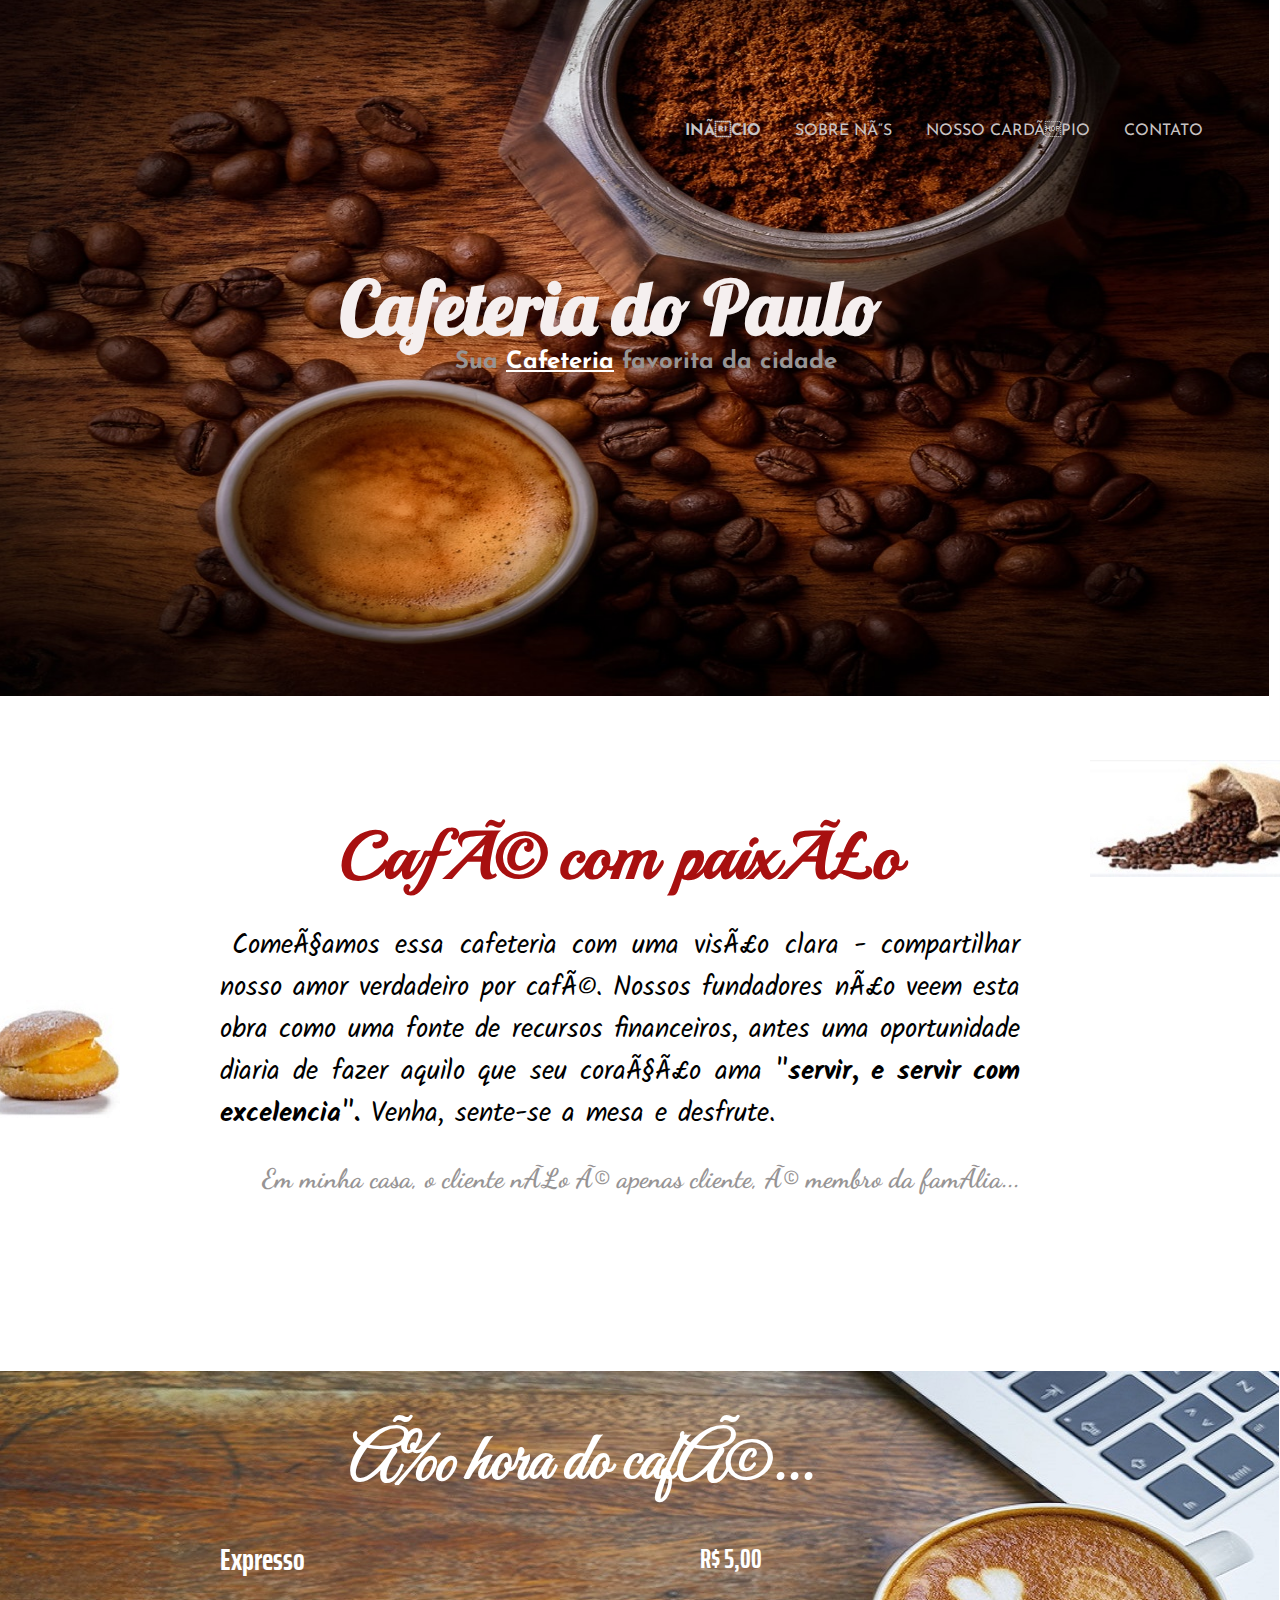
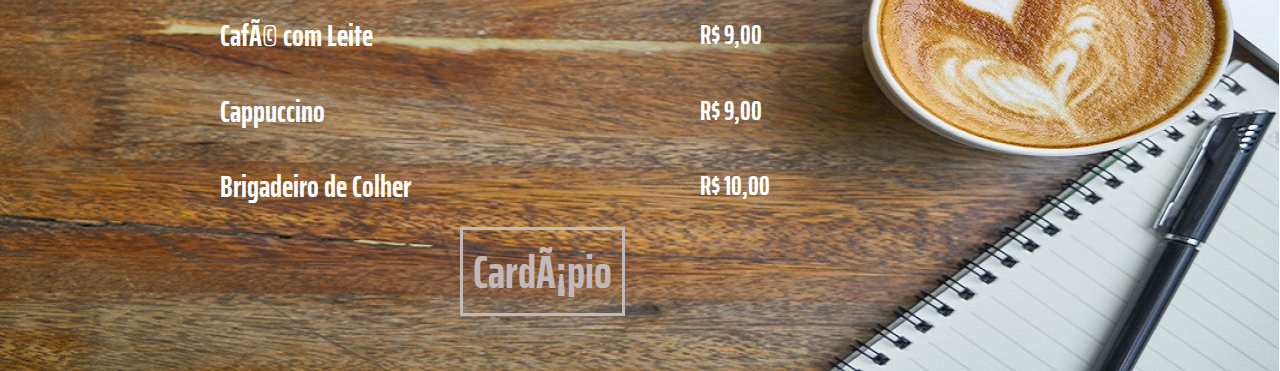
==== index.html @ 6bae193e "Ajustado alguns pontos de semantica" ====
<!DOCTYPE html>

<html lang="pt-br">

<head>
    <meta charset="UFT-8" />
    <title>Cafeteria do Paulo</title>
    <link rel="stylesheet" href="css/style.css" />
    <link rel="icon" href="_imagens/foto_icone1.jpg" />
</head>

<body>

    <header id="cabecalho-site">

        <figure>
            <img id="foto-menu" src="_imagens/foto_menu-principal.jpg" alt="Cafeteria Paulo, Sejá Muito Bem Vindo." />
        </figure>

        <hgroup id="titulos-menu">
            <h1>Cafeteria do Paulo</h1>
            <h2>Sua <span id="span1">Cafeteria</span> favorita da cidade</h2>
        </hgroup>

        <nav id="menu-principal">
            <ul>
                <li><a href="index.html"><strong>INÍCIO</strong> </a></li>
                <li><a href="sobre-nos.html">SOBRE NÓS </a></li>
                <li><a href="nosso-cardapio.html">NOSSO CARDÁPIO </a></li>
                <li><a href="contato.html">CONTATO </a></li>
            </ul>
        </nav>
    </header>

    <article id="historia">
        <header>
            <h2>Café com paixão</h2>
            <figure>
                <img id="foto-esquerda" src="_imagens/foto_03.jpg" alt="Cafeteria do Paulo - A melhor...">
                <img id="foto-direita" src="_imagens/teste2.jpg" alt="Cafeteria do Paulo - A melhor..." />
            </figure>
        </header>

        <p>Começamos essa cafeteria com uma visão clara - compartilhar nosso amor
            verdadeiro por café. Nossos fundadores não veem esta obra como uma fonte de recursos
            financeiros, antes uma oportunidade diaria de fazer aquilo que seu coração ama <span>"servir, e servir
                com excelencia".</span> Venha, sente-se a mesa e desfrute.
        </p>
        <foorter>
            <h3>Em minha casa, o cliente não é apenas cliente, é membro da família...</h3>
        </foorter>
    </article>

    <article id="artigo-tabela">
        <header>
            <h2>É hora do café...</h2>
        </header>
        <p class="le">Expresso</p>
        <p class="ld">R$ 5,00</p>
        <p class="le">Café com Leite</p>
        <p class="ld">R$ 9,00</p>
        <p class="le">Cappuccino</p>
        <p class="ld">R$ 9,00</p>
        <p class="le">Brigadeiro de Colher</p>
        <p class="ld">R$ 10,00</p>

        <footer>
            <a href="nosso-cardapio.html" id="botao"><p>Cardápio</p></a>
        </footer>
    </article>



</body>

</html>
---- css/style.css ----
/*FONTES EXTERNAS*/
@import url('https://fonts.googleapis.com/css?family=Lobster');
@import url('https://fonts.googleapis.com/css?family=Josefin+Sans');
@import url('https://fonts.googleapis.com/css?family=Playball');
@import url('https://fonts.googleapis.com/css?family=Dancing+Script');
@import url('https://fonts.googleapis.com/css?family=Kalam');
@import url('https://fonts.googleapis.com/css?family=Great+Vibes&display=swap');
@import url('https://fonts.googleapis.com/css?family=Saira+Extra+Condensed&display=swap');

/* CABEÇALHO DO SITE */
body{
   padding: 0px;
   margin: 0px;
}

#foto-menu {
    width: 1279px;
    height: 700px;
    margin-top: -20px;
    margin-left: -50px;
    margin-bottom: 0px;
}

#span1 {
    font-weight: bolder;
    color: #ffffff;
    text-decoration: underline;
}

#titulos-menu h1{
    position: absolute;
    top: 210px;
    left: 340px;
    font-size: 56pt;
    font-family: 'Lobster', cursive;
    color: #f5efef;
}

#titulos-menu h2 {
    position: absolute;
    top: 330px;
    left: 455px;
    font-family: 'Josefin Sans', sans-serif;
    color: #979494;
    text-shadow: none;
}

nav#menu-principal {
    display: block;
}

nav#menu-principal ul {
    position: absolute;
    top: 90px;
    left: 630px;
}

nav#menu-principal li {
    display: inline-block;
    margin: 15px;
    padding: 0px;
}
nav#menu-principal a {
    color: #c8c3c3;
    text-decoration: none;
    font-size: 12pt;
    font-family: 'Josefin Sans', sans-serif;
}
nav#menu-principal a:hover {
    color: #ffffff;
    font-weight: bolder;    
}

#foto-direita {
    position: absolute;
    top: 760px;
    right: -10px;
}

#foto-esquerda {
    position: absolute;
    top: 1000px;
    left: -30px;
}

article#historia {
    width: 800px;
    height: 600px;
    margin-left: 220px;
    margin-top: -40px;
}
article#historia h2 {
    font-family: 'Playball', sans-serif;
    font-size: 50pt;
    color: #a81010;
    text-align: center;
    padding-top: 100px; 
    margin-bottom: 0px;
}
article#historia p {
    font-family: 'Kalam', cursive;
    font-size: 20pt;
    text-align: justify;
    text-indent: 12px;
}

article#historia span {
    font-weight: bold;
}

article#historia h3 {
    text-align: right;
    font-family: 'Dancing Script', cursive;
    font-weight: bold;
    font-size: 20pt;
    color: #979494;
}

article#artigo-tabela {
    background: url('../_imagens/foto-tabela.jpg');
    background-repeat: no-repeat;
    height: 600px;
    width: 1279px;
    margin: 0px;
}

article#artigo-tabela h2{
    font-family: 'Great Vibes', cursive;
    font-weight: bold;
    color: #ffffff;
    font-size: 50pt;
    padding-top: 50px;
    padding-left: 350px;
    margin-bottom: 0px;
}
article#artigo-tabela .le {
    padding-left: 220px;
    margin-bottom: 20px;
    font-weight: bold;
    color: #ffffff;
    font-size: 23pt;
    font-family: 'Saira Extra Condensed', sans-serif;
}
article#artigo-tabela .ld {
    margin-top: -65px;
    padding-left: 700px;
    margin-bottom: 20px;
    font-weight: bold;
    color: #ffffff;
    font-size: 20pt;
    font-family: 'Saira Extra Condensed', sans-serif;
}
article#artigo-tabela .lb {
    color: #f0e3e3;
    font-size: 15pt;
}

a p {
    position: absolute;
    left: 460px;
    top: 1780px;
    border: 3px #c2b9b9 solid;
    padding: 5px 10px 5px 10px;
    color: #c2b9b9;
    text-decoration: none;
    font-size: 35pt;
    font-weight: bold;
    font-family: 'Saira Extra Condensed', sans-serif;
}
a p:hover {
    border: 3px #ffffff solid;
}
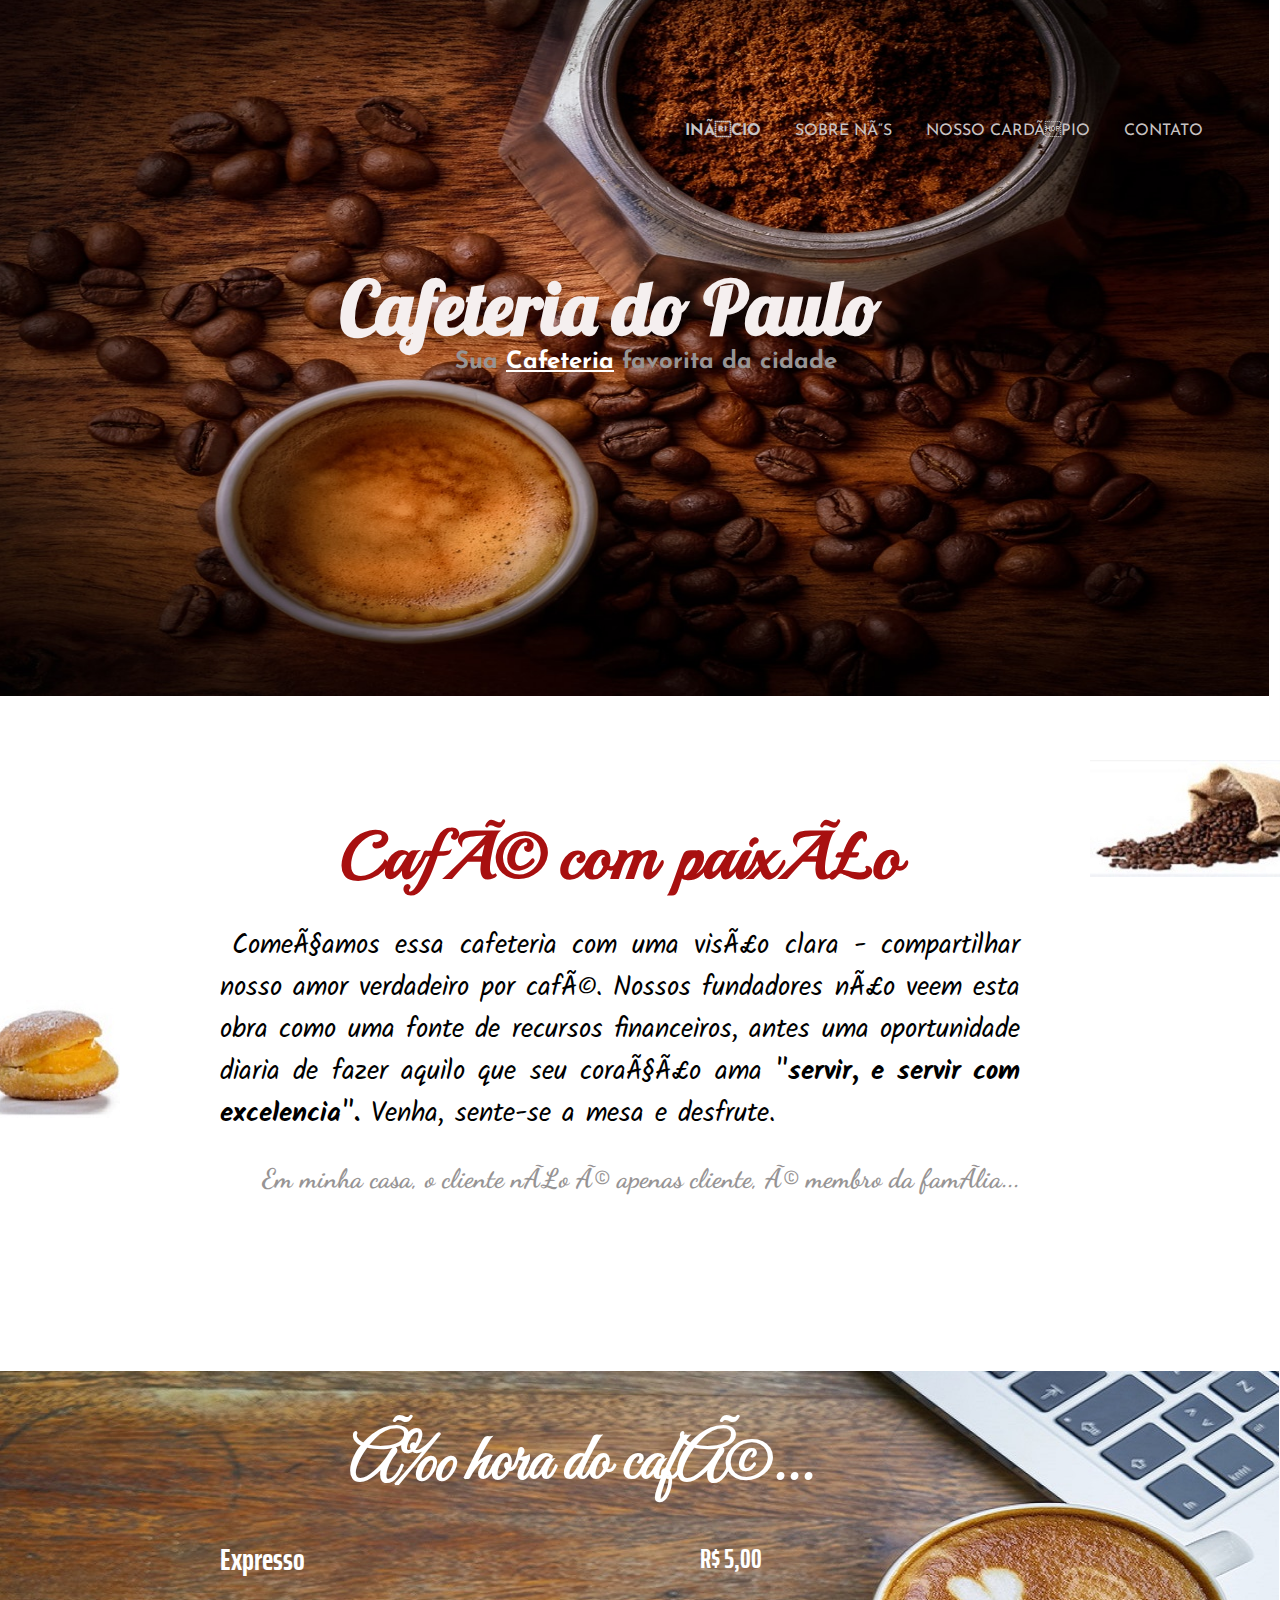
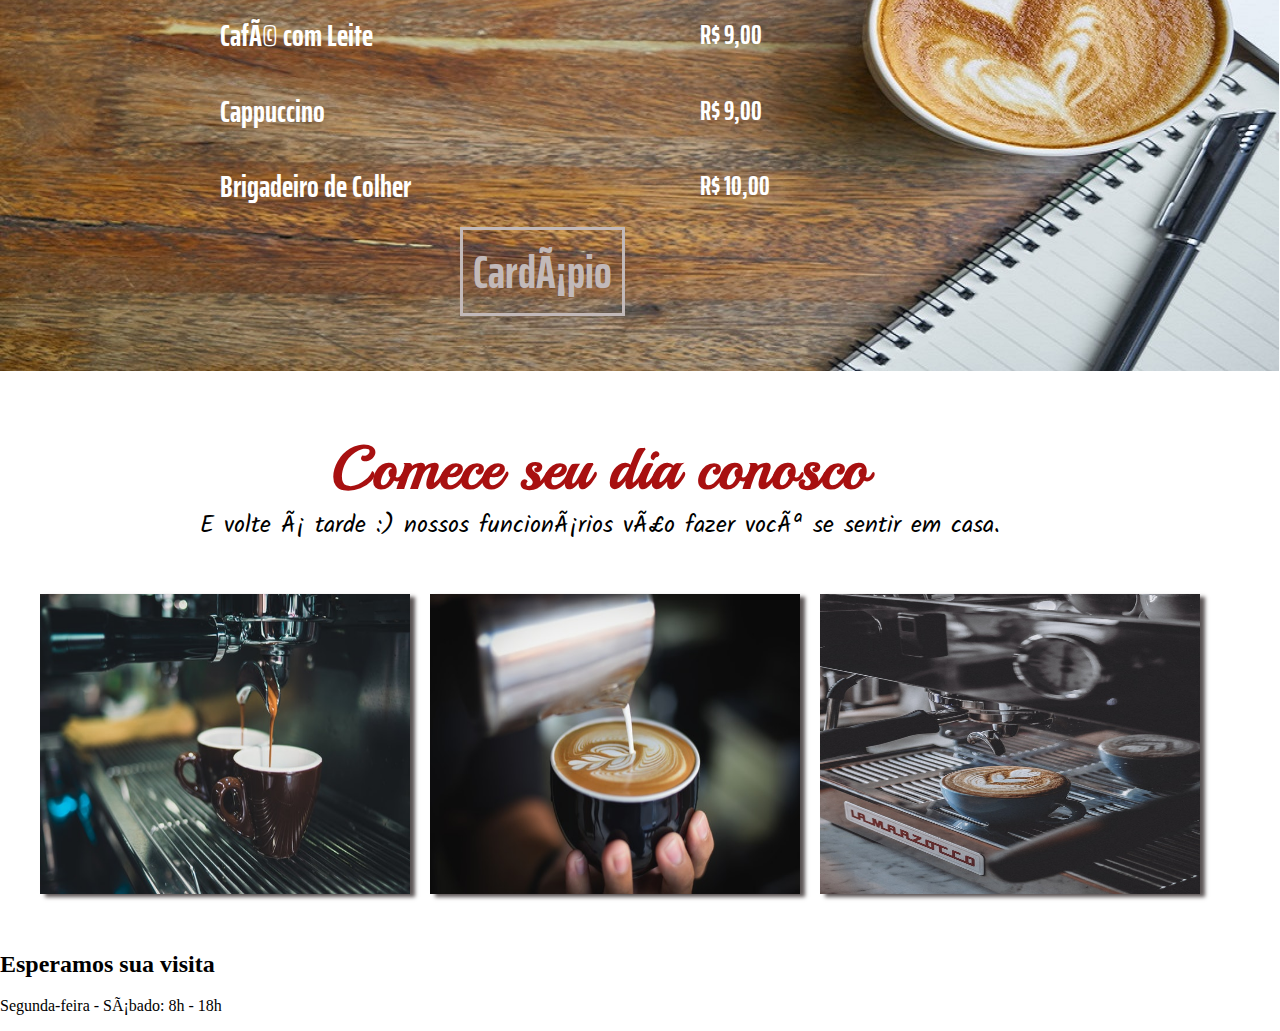
==== commit 12d84f38: "Parte das fotos - comece seu dia (pronto)" ====
--- a/index.html
+++ b/index.html
@@ -69,8 +69,30 @@
         </footer>
     </article>
 
+    <article id="artigo-convite">
+        <header>
+            <h2>Comece seu dia conosco</h2>
+            <p>E volte á tarde :) nossos funcionários vão fazer você se sentir em casa.</p>
+        </header>
 
+        <ul>
+            <li><img src="_imagens/foto-espaco1.jpg" id="fotoE" /></li>
+            <li><img src="_imagens/foto-espaco3.jpg" id="fotoC" /></li>
+            <li><img src="_imagens/foto-espaco2.jpg" id="fotoD" /></li>
+        </ul>
 
+    </article>
+
+    <footer id="rodape">
+        <article>
+            <header>
+                <h2>Esperamos sua visita</h2>
+            </header>
+
+            <p>Segunda-feira - Sábado: 8h - 18h</p>
+
+        </article>
+    </footer>
 </body>
 
 </html>--- a/css/style.css
+++ b/css/style.css
@@ -168,7 +168,51 @@
     font-family: 'Saira Extra Condensed', sans-serif;
 }
 a p:hover {
+    color: #ffffff;
     border: 3px #ffffff solid;
 }
 
-
+article#artigo-convite {
+    width: 1200px;
+    height: 500px;
+    margin: 0px;
+}
+article#artigo-convite h2 {
+    font-family: 'Playball', sans-serif;
+    font-size: 45pt;
+    color: #a81010;
+    text-align: center;
+    margin-top: 60px;
+    margin-bottom: 0;
+}
+
+article#artigo-convite p {
+    font-family: 'Kalam', cursive;
+    font-size: 18pt;
+    text-align: center;
+    margin-top: 0px;
+}
+
+article#artigo-convite li{
+    display: block;
+    float: left;
+    margin-top: 25px;
+}   
+
+article#artigo-convite img#fotoD {
+    width: 380px;
+    height: 300px;
+    box-shadow: 5px 3px 4px #5a5353;
+}
+article#artigo-convite img#fotoE {
+    width: 370px;
+    height: 300px;
+    margin-right: 20px;
+    box-shadow: 5px 3px 4px #5a5353;
+}
+article#artigo-convite img#fotoC {
+    width: 370px;
+    height: 300px;
+    margin-right: 20px;
+    box-shadow: 5px 3px 4px #5a5353;
+}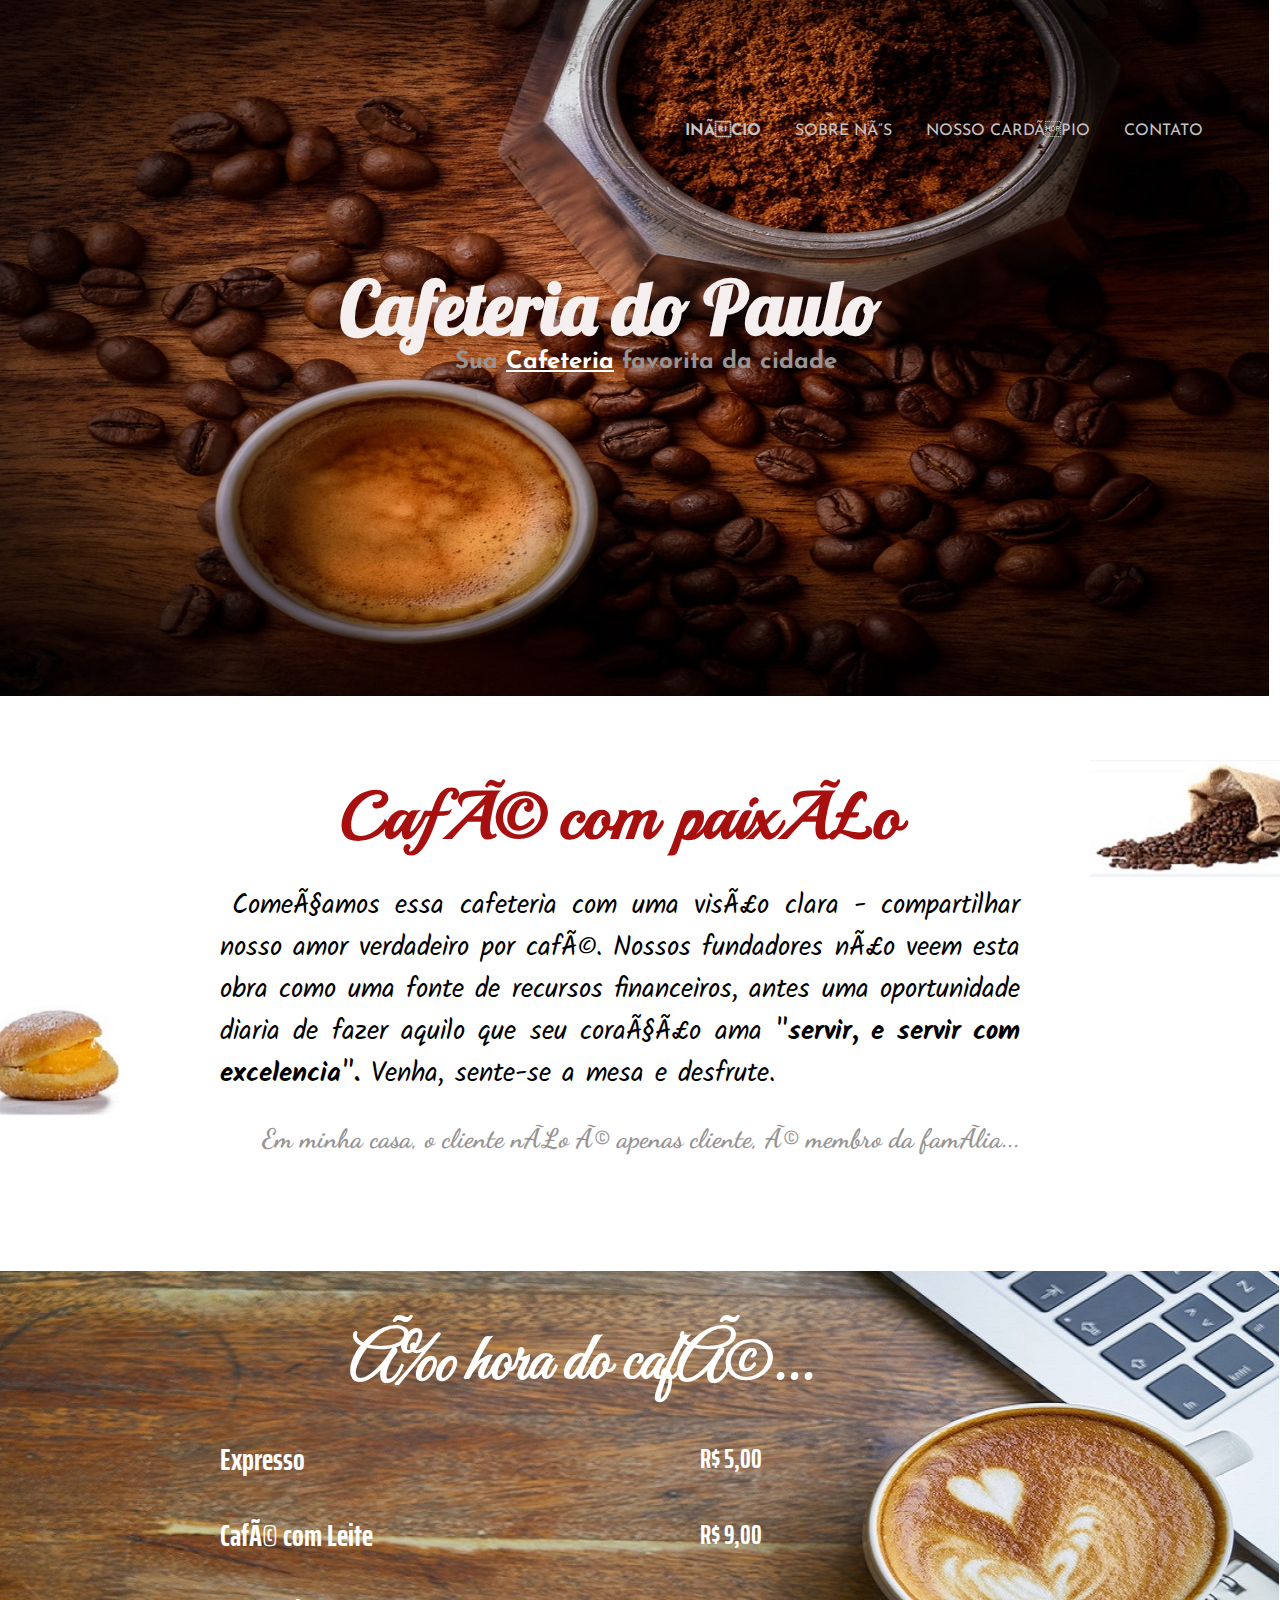
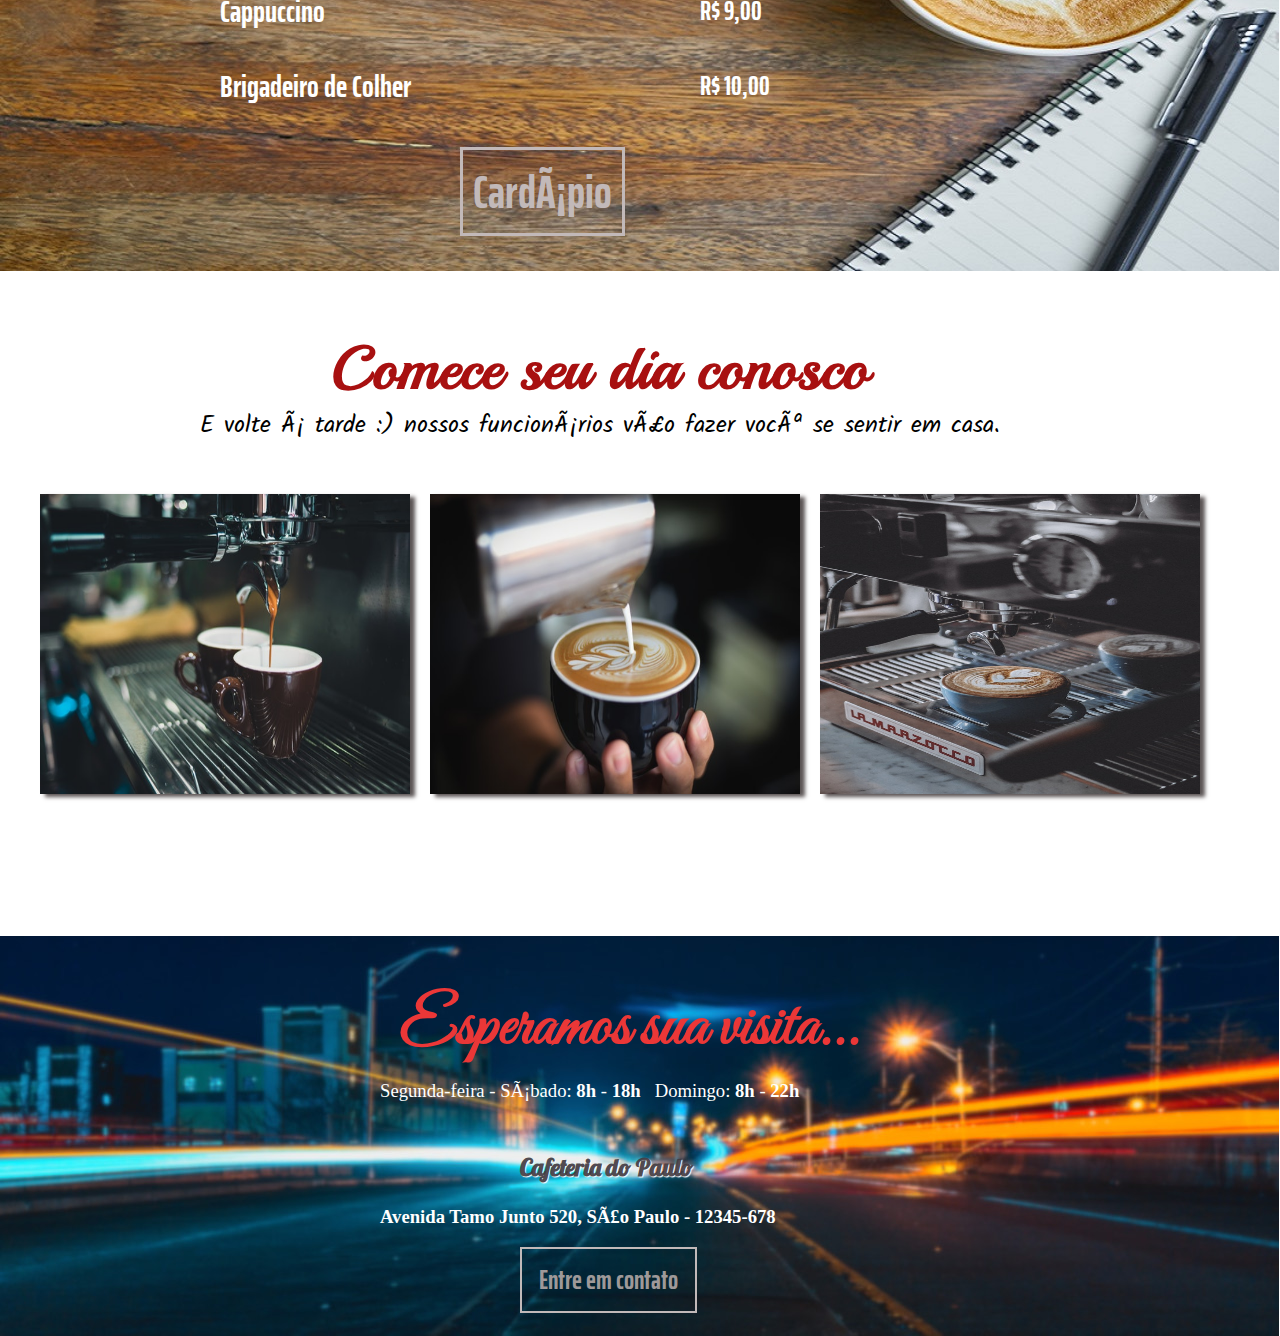
==== commit 168474bc: "Index basicamente completa, -editar a foto do rodape não ficou legal" ====
--- a/index.html
+++ b/index.html
@@ -86,10 +86,17 @@
     <footer id="rodape">
         <article>
             <header>
-                <h2>Esperamos sua visita</h2>
+                <h2>Esperamos sua visita...</h2>
             </header>
 
-            <p>Segunda-feira - Sábado: 8h - 18h</p>
+            <p>Segunda-feira - Sábado: <span>8h</span> - <span>18h</span>
+                &nbsp; Domingo: <span>8h</span> - <span>22h</span>
+            </p>
+
+            <h3>Cafeteria do Paulo</h3>
+            <p><span>Avenida Tamo Junto 520, São Paulo - 12345-678</span></p>
+
+            <a href="contato.html" >Entre em contato</a>
 
         </article>
     </footer>
--- a/css/style.css
+++ b/css/style.css
@@ -85,7 +85,7 @@
 
 article#historia {
     width: 800px;
-    height: 600px;
+    height: 500px;
     margin-left: 220px;
     margin-top: -40px;
 }
@@ -94,7 +94,7 @@
     font-size: 50pt;
     color: #a81010;
     text-align: center;
-    padding-top: 100px; 
+    padding-top: 60px; 
     margin-bottom: 0px;
 }
 article#historia p {
@@ -158,7 +158,7 @@
 a p {
     position: absolute;
     left: 460px;
-    top: 1780px;
+    top: 1700px;
     border: 3px #c2b9b9 solid;
     padding: 5px 10px 5px 10px;
     color: #c2b9b9;
@@ -174,7 +174,7 @@
 
 article#artigo-convite {
     width: 1200px;
-    height: 500px;
+    height: 550px;
     margin: 0px;
 }
 article#artigo-convite h2 {
@@ -215,4 +215,58 @@
     height: 300px;
     margin-right: 20px;
     box-shadow: 5px 3px 4px #5a5353;
+}
+
+/* RODAPÉ */
+
+footer#rodape {
+    width: 1279px;
+    height: 400px;
+    background: url('../_imagens/foto-rodape.jpg');
+}
+footer#rodape article {
+    width: 500px;
+    margin-left: 400px;
+}
+
+#rodape h2 {
+    font-family: 'Great Vibes', cursive;
+    font-weight: bolder;
+    color: #eb3737;
+    font-size: 50pt;
+    padding-top: 50px;
+    margin-bottom: 0;
+}
+#rodape p {
+    margin-left: -20px;
+    margin-top: 10px;
+    color: #ffffff;
+    font-size: 14pt;
+    font-family: cursive;
+}
+#rodape span {
+    font-weight: bolder;
+}
+#rodape h3 {
+    margin-top: 50px;
+    padding-left: 120px;
+    font-family: 'Lobster', cursive;
+    color: #413940ea;
+    font-size: 18pt;
+    text-shadow: 1px 1px 1px #ffffff;   
+}
+#rodape a {
+    border: 2px #c2b9b9 solid;
+    padding: 10px 17px 10px 17px;
+    font-weight: bold;
+    font-family: 'Saira Extra Condensed', sans-serif;
+    color: #9e9999;
+    font-size: 20pt;
+    text-decoration: none;
+    position: absolute;
+    left: 520px;
+}
+#rodape a:hover {
+    border: 2px #ffffff solid;
+    color: #ffffff;
 }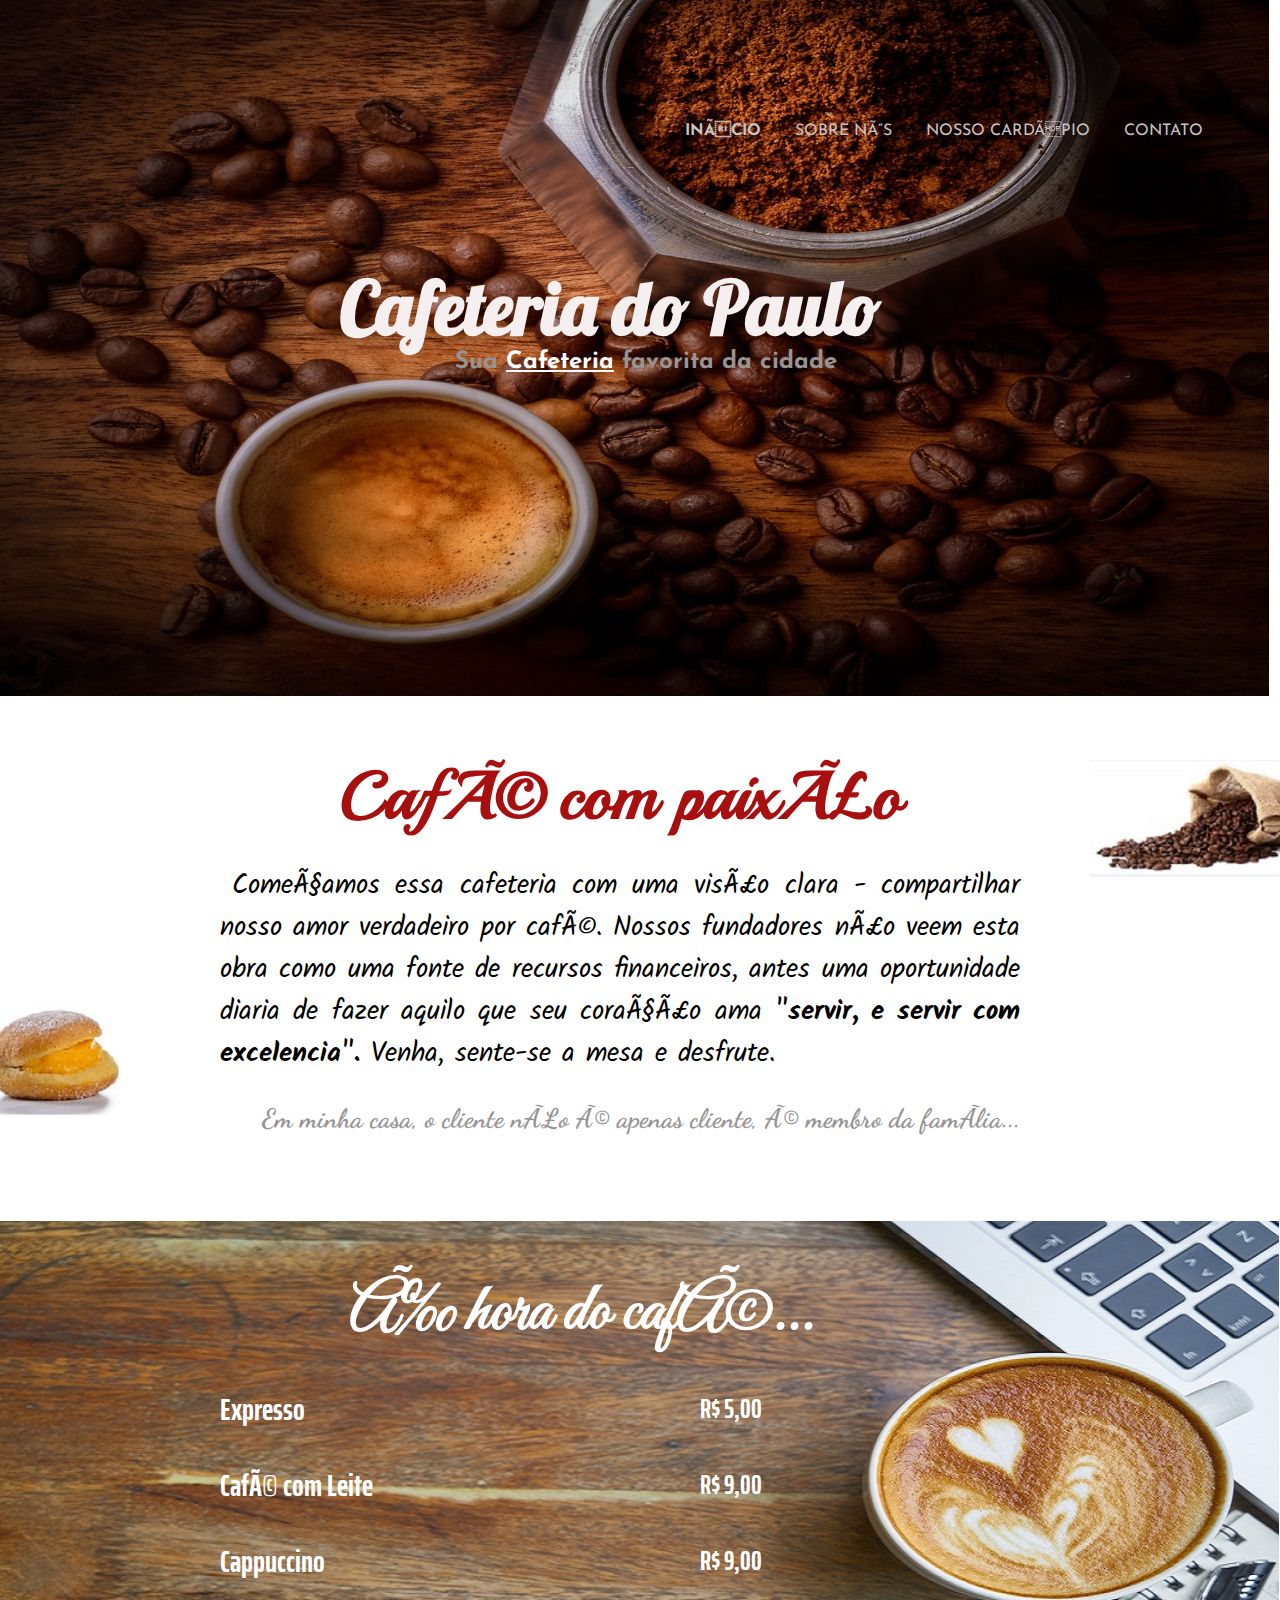
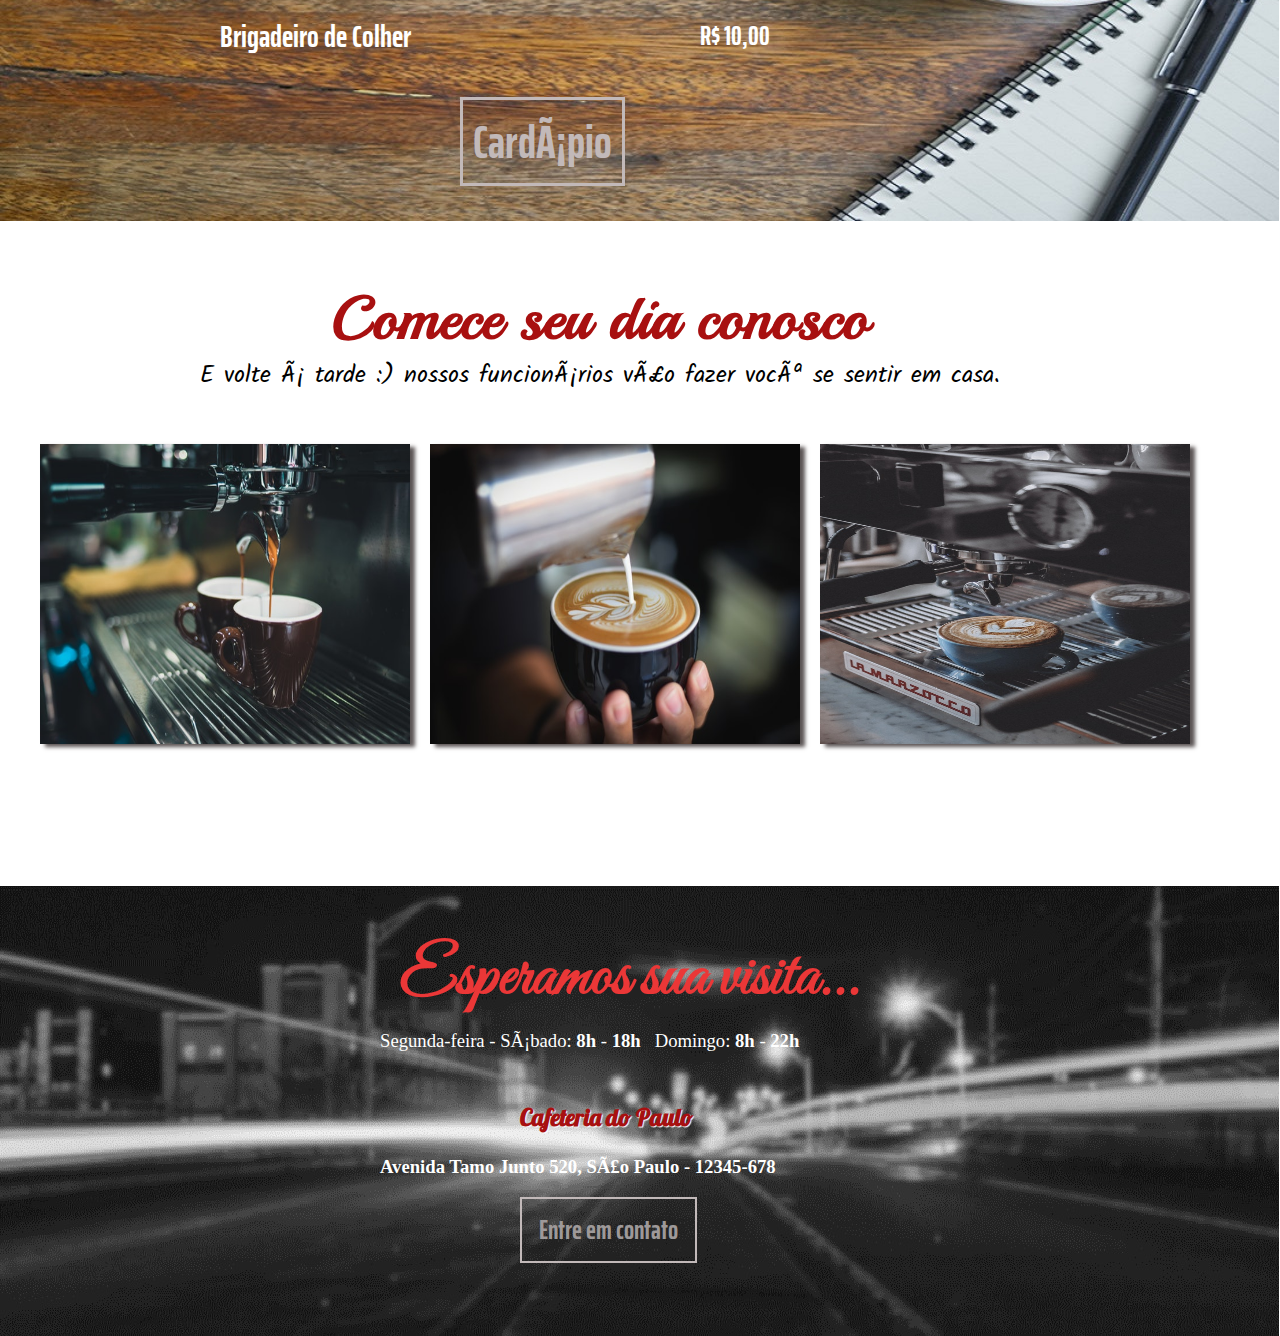
==== commit 3a9cf6bc: "Imagem rodape alterada" ====
--- a/index.html
+++ b/index.html
@@ -97,7 +97,7 @@
             <p><span>Avenida Tamo Junto 520, São Paulo - 12345-678</span></p>
 
             <a href="contato.html" >Entre em contato</a>
-
+            
         </article>
     </footer>
 </body>
--- a/css/style.css
+++ b/css/style.css
@@ -85,7 +85,7 @@
 
 article#historia {
     width: 800px;
-    height: 500px;
+    height: 450px;
     margin-left: 220px;
     margin-top: -40px;
 }
@@ -94,7 +94,7 @@
     font-size: 50pt;
     color: #a81010;
     text-align: center;
-    padding-top: 60px; 
+    padding-top: 40px; 
     margin-bottom: 0px;
 }
 article#historia p {
@@ -158,7 +158,7 @@
 a p {
     position: absolute;
     left: 460px;
-    top: 1700px;
+    top: 1650px;
     border: 3px #c2b9b9 solid;
     padding: 5px 10px 5px 10px;
     color: #c2b9b9;
@@ -200,7 +200,7 @@
 }   
 
 article#artigo-convite img#fotoD {
-    width: 380px;
+    width: 370px;
     height: 300px;
     box-shadow: 5px 3px 4px #5a5353;
 }
@@ -221,8 +221,8 @@
 
 footer#rodape {
     width: 1279px;
-    height: 400px;
-    background: url('../_imagens/foto-rodape.jpg');
+    height: 450px;
+    background: url('../_imagens/imagem-rodape.jpg') no-repeat;
 }
 footer#rodape article {
     width: 500px;
@@ -251,7 +251,7 @@
     margin-top: 50px;
     padding-left: 120px;
     font-family: 'Lobster', cursive;
-    color: #413940ea;
+    color: #a81010;;
     font-size: 18pt;
     text-shadow: 1px 1px 1px #ffffff;   
 }
@@ -269,4 +269,7 @@
 #rodape a:hover {
     border: 2px #ffffff solid;
     color: #ffffff;
+}
+#rodape-do-rodape {
+    background: black;
 }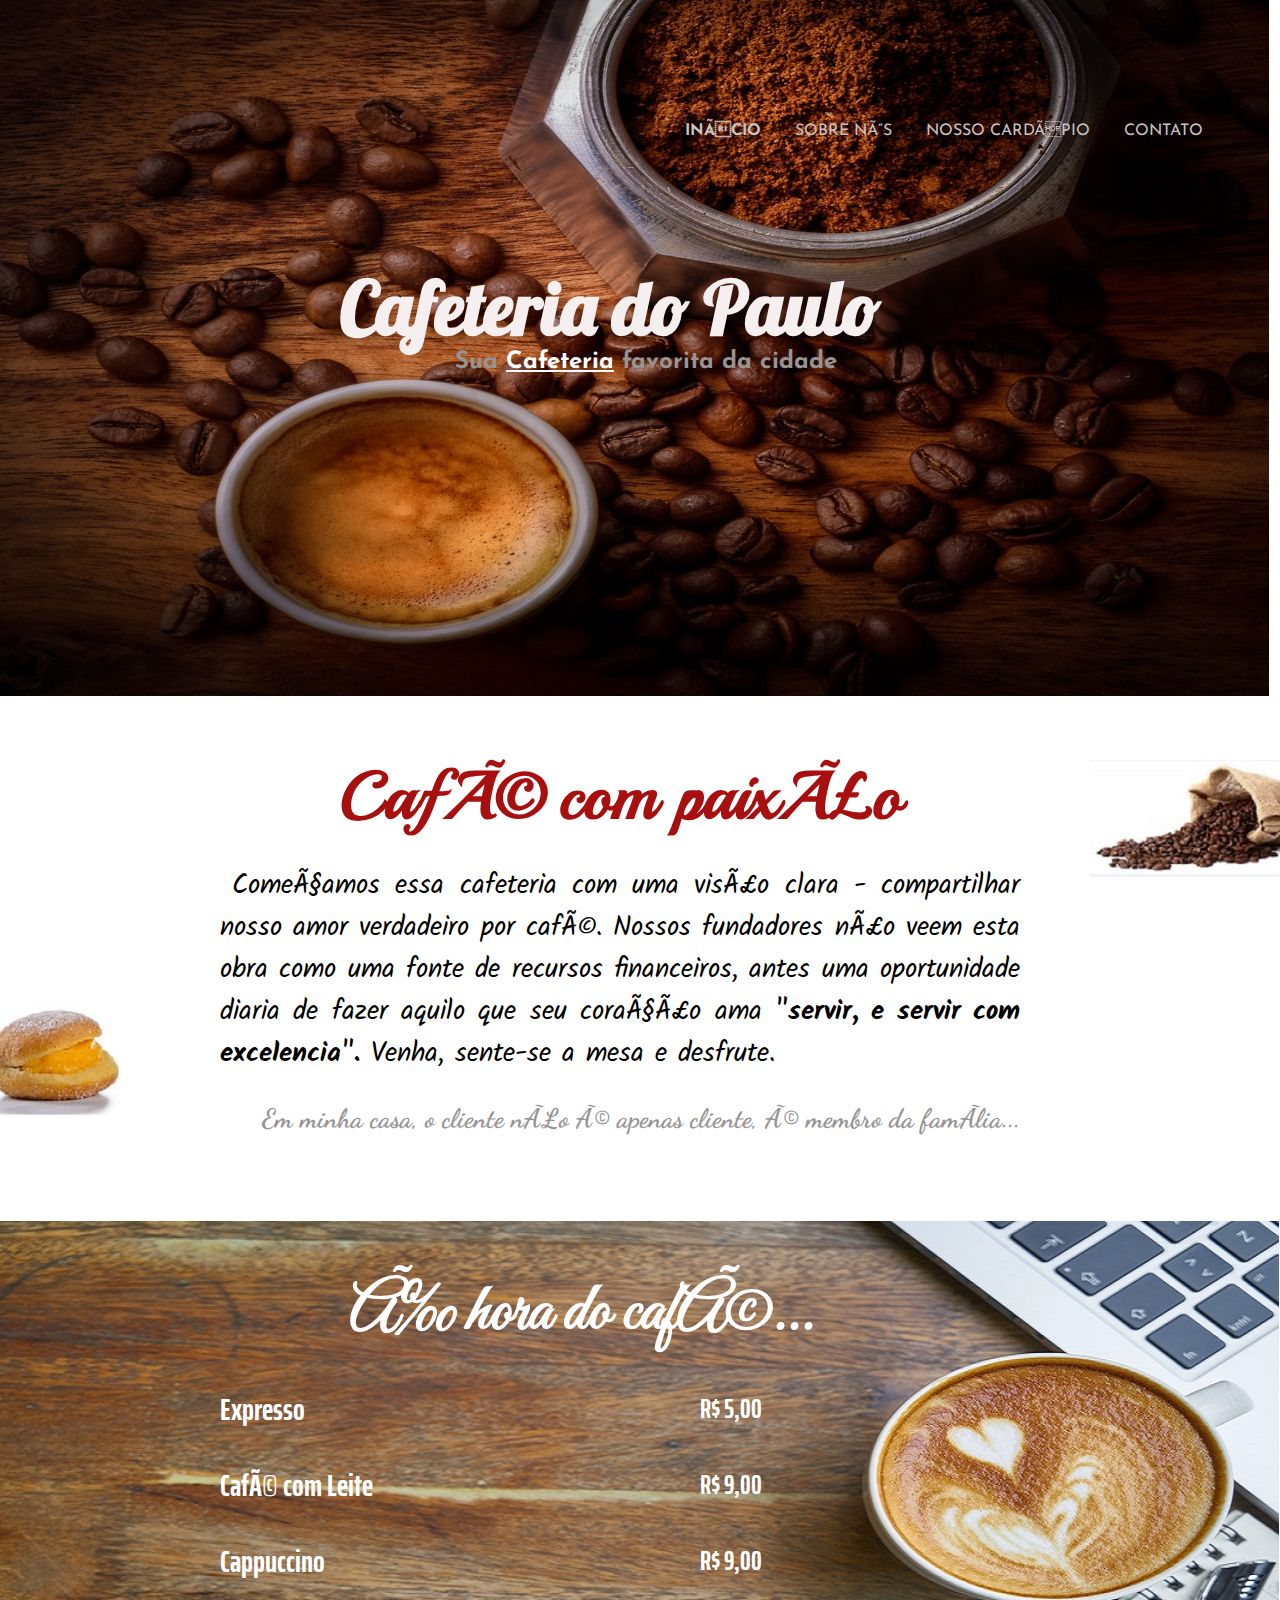
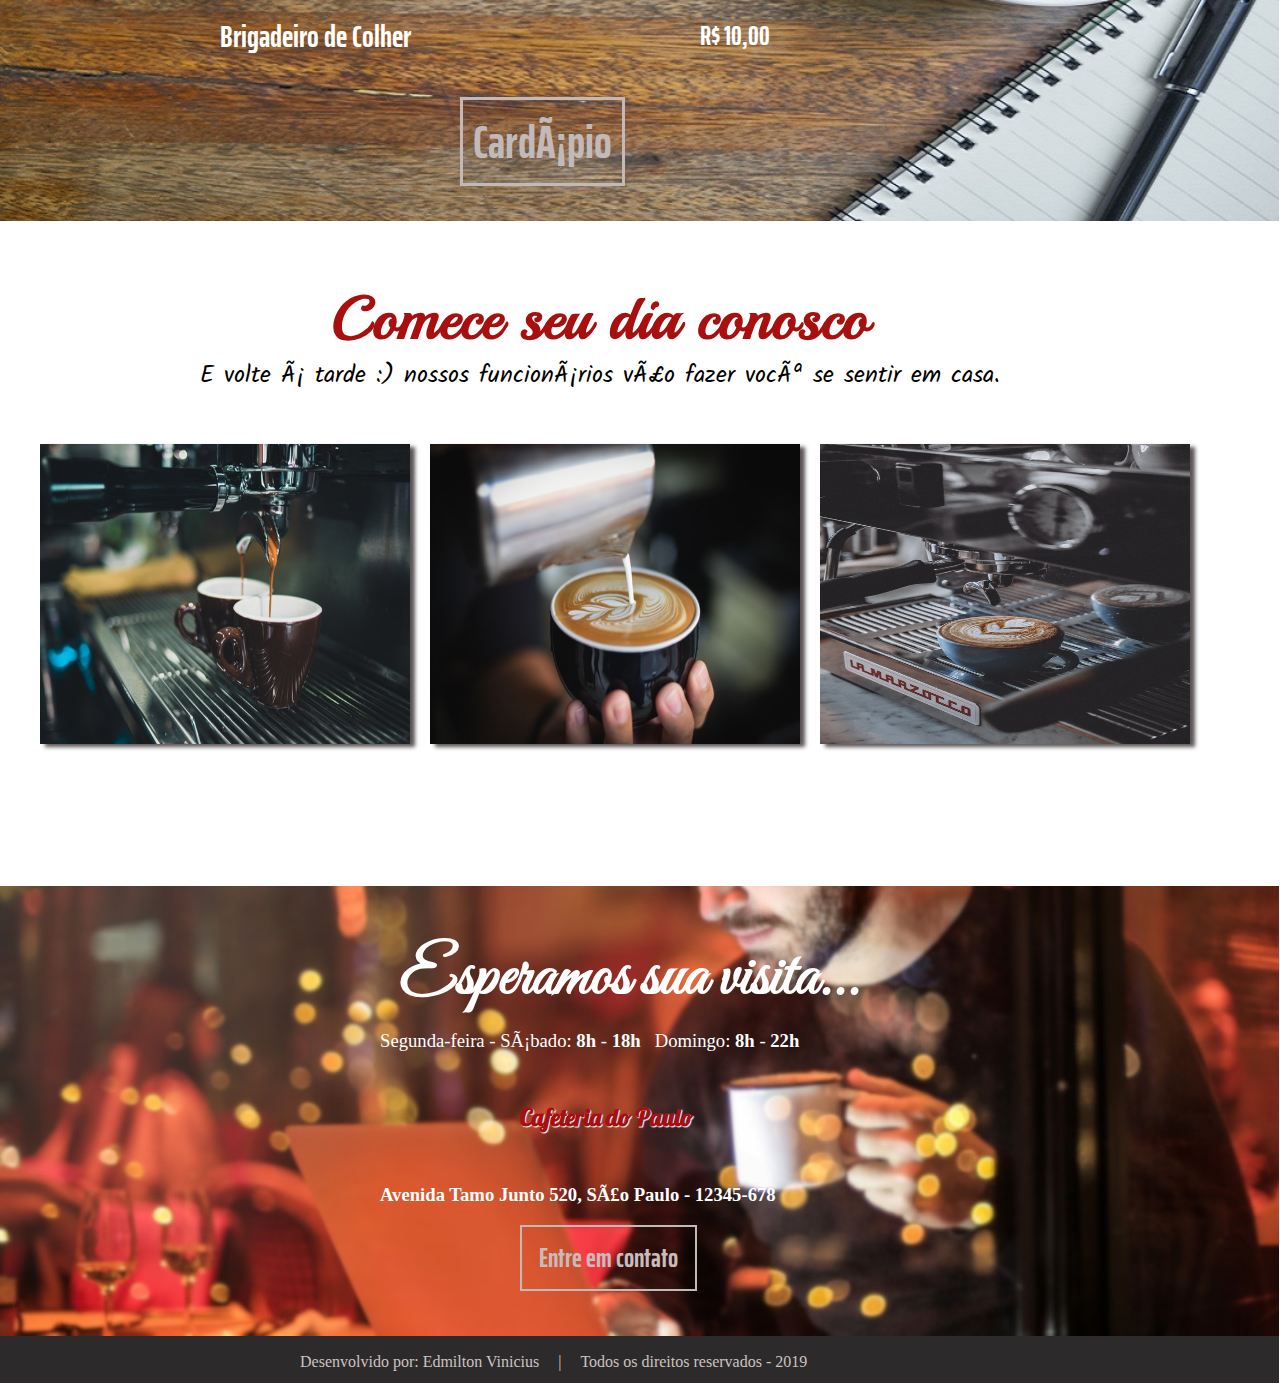
==== commit b99edf2d: "index completa :)" ====
--- a/index.html
+++ b/index.html
@@ -32,13 +32,14 @@
         </nav>
     </header>
 
+    <figure>
+        <img id="foto-esquerda" src="_imagens/foto_03.jpg" alt="Cafeteria do Paulo - A melhor...">
+        <img id="foto-direita" src="_imagens/teste2.jpg" alt="Cafeteria do Paulo - A melhor..." />
+    </figure>
+    
     <article id="historia">
         <header>
             <h2>Café com paixão</h2>
-            <figure>
-                <img id="foto-esquerda" src="_imagens/foto_03.jpg" alt="Cafeteria do Paulo - A melhor...">
-                <img id="foto-direita" src="_imagens/teste2.jpg" alt="Cafeteria do Paulo - A melhor..." />
-            </figure>
         </header>
 
         <p>Começamos essa cafeteria com uma visão clara - compartilhar nosso amor
@@ -93,13 +94,16 @@
                 &nbsp; Domingo: <span>8h</span> - <span>22h</span>
             </p>
 
-            <h3>Cafeteria do Paulo</h3>
+            <h3>Cafeteria do Paulo</h3><br>
             <p><span>Avenida Tamo Junto 520, São Paulo - 12345-678</span></p>
 
             <a href="contato.html" >Entre em contato</a>
             
         </article>
     </footer>
+    <div id="direitos">
+        <p>Desenvolvido por: Edmilton Vinicius <span class="a">|</span> <span class="b">Todos os direitos reservados - 2019</span></p>
+    </div>
 </body>
 
 </html>--- a/css/style.css
+++ b/css/style.css
@@ -223,16 +223,18 @@
     width: 1279px;
     height: 450px;
     background: url('../_imagens/imagem-rodape.jpg') no-repeat;
+    margin-bottom: 0px;
 }
 footer#rodape article {
     width: 500px;
     margin-left: 400px;
+    margin-bottom: 0px;
 }
 
 #rodape h2 {
     font-family: 'Great Vibes', cursive;
     font-weight: bolder;
-    color: #eb3737;
+    color: #ffffff;
     font-size: 50pt;
     padding-top: 50px;
     margin-bottom: 0;
@@ -255,12 +257,13 @@
     font-size: 18pt;
     text-shadow: 1px 1px 1px #ffffff;   
 }
+
 #rodape a {
     border: 2px #c2b9b9 solid;
     padding: 10px 17px 10px 17px;
     font-weight: bold;
     font-family: 'Saira Extra Condensed', sans-serif;
-    color: #9e9999;
+    color: #c7bcbc;
     font-size: 20pt;
     text-decoration: none;
     position: absolute;
@@ -270,6 +273,16 @@
     border: 2px #ffffff solid;
     color: #ffffff;
 }
-#rodape-do-rodape {
-    background: black;
-}+#direitos {
+    width: 979px;
+    height: 45px;
+    color: #cfc2c2;
+    background-color: rgb(44, 42, 42);
+    padding: 1px 0px 1px 300px;
+}
+#direitos .a {
+    padding-left: 15px;
+}
+#direitos .b {
+    padding-left: 15px;
+}
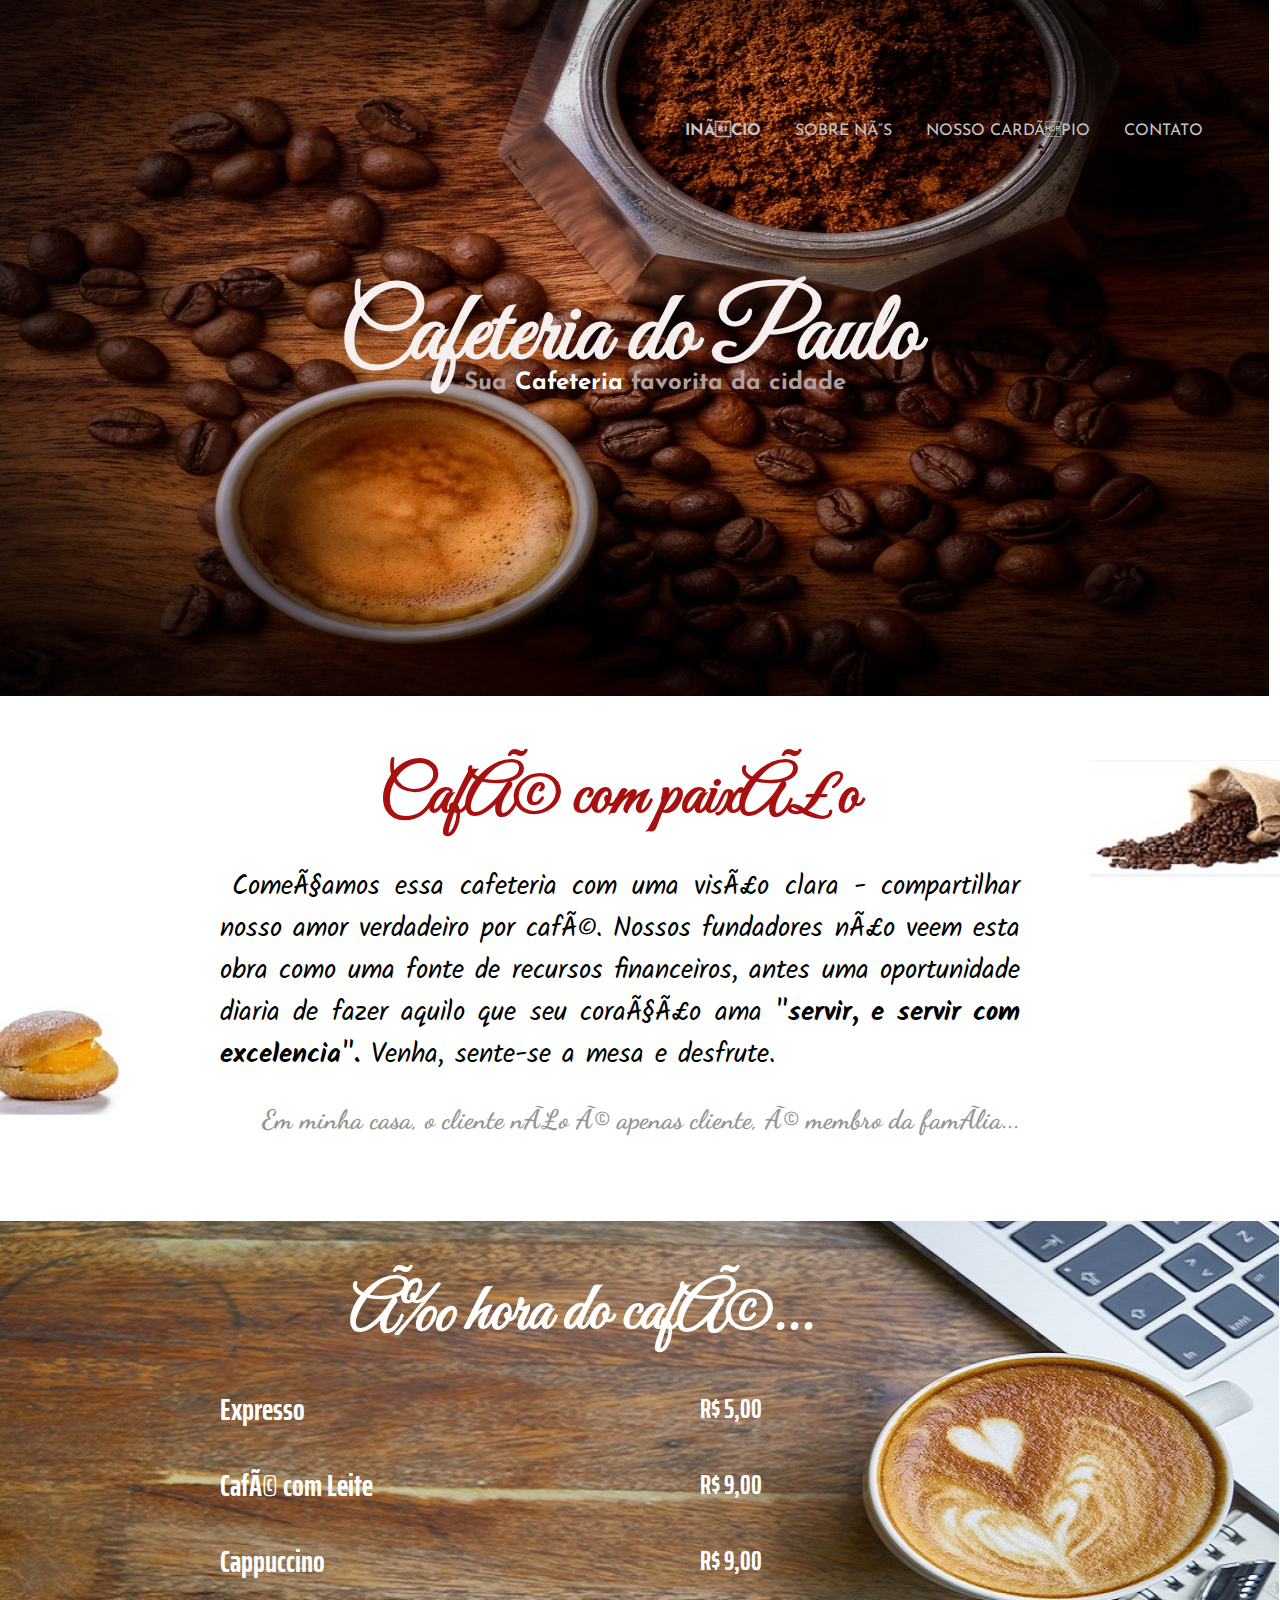
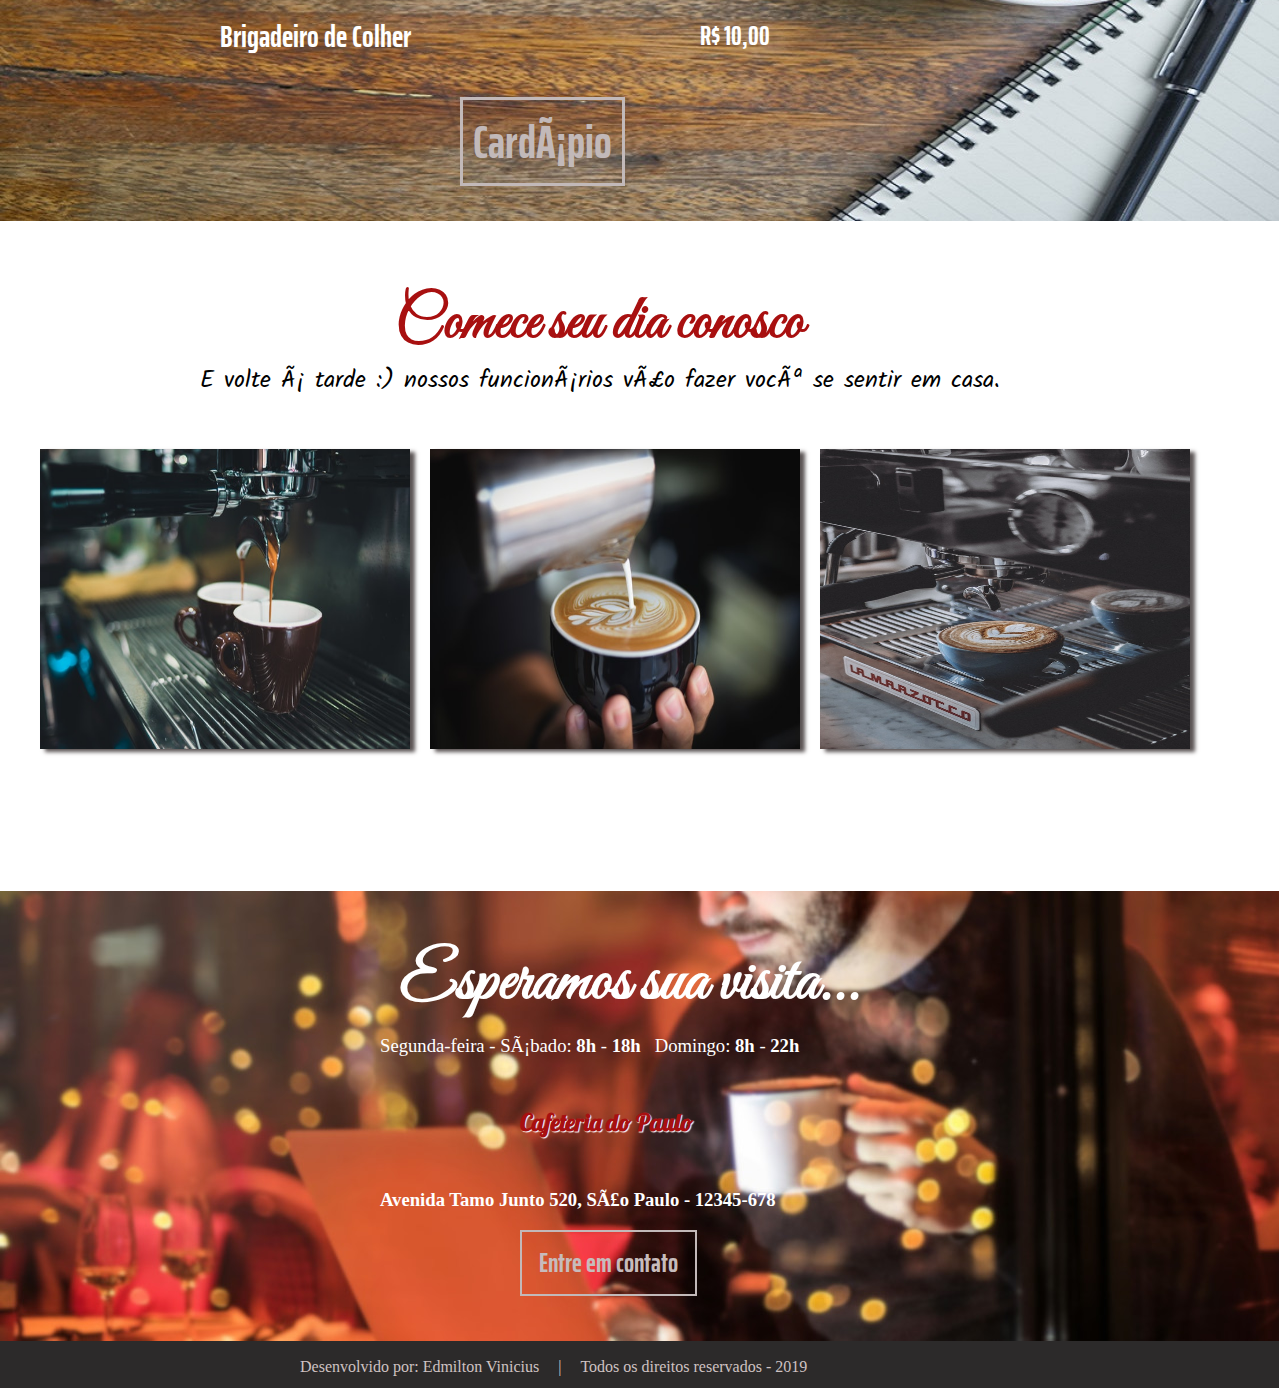
==== commit 28a75fff: "Retirado os arquivos html da pasta _telas" ====
--- a/index.html
+++ b/index.html
@@ -5,8 +5,8 @@
 <head>
     <meta charset="UFT-8" />
     <title>Cafeteria do Paulo</title>
-    <link rel="stylesheet" href="css/style.css" />
-    <link rel="icon" href="_imagens/foto_icone1.jpg" />
+    <link rel="stylesheet" href="../css/style.css" />
+    <link rel="icon" href="../_imagens/foto_icone1.jpg" />
 </head>
 
 <body>
@@ -14,7 +14,7 @@
     <header id="cabecalho-site">
 
         <figure>
-            <img id="foto-menu" src="_imagens/foto_menu-principal.jpg" alt="Cafeteria Paulo, Sejá Muito Bem Vindo." />
+            <img id="foto-menu" src="../_imagens/foto_menu-principal.jpg" alt="Cafeteria Paulo, Sejá Muito Bem Vindo." />
         </figure>
 
         <hgroup id="titulos-menu">
@@ -33,8 +33,8 @@
     </header>
 
     <figure>
-        <img id="foto-esquerda" src="_imagens/foto_03.jpg" alt="Cafeteria do Paulo - A melhor...">
-        <img id="foto-direita" src="_imagens/teste2.jpg" alt="Cafeteria do Paulo - A melhor..." />
+        <img id="foto-esquerda" src="../_imagens/foto_03.jpg" alt="Cafeteria do Paulo - A melhor...">
+        <img id="foto-direita" src="../_imagens/teste2.jpg" alt="Cafeteria do Paulo - A melhor..." />
     </figure>
     
     <article id="historia">
@@ -77,9 +77,9 @@
         </header>
 
         <ul>
-            <li><img src="_imagens/foto-espaco1.jpg" id="fotoE" /></li>
-            <li><img src="_imagens/foto-espaco3.jpg" id="fotoC" /></li>
-            <li><img src="_imagens/foto-espaco2.jpg" id="fotoD" /></li>
+            <li><img src="../_imagens/foto-espaco1.jpg" id="fotoE" /></li>
+            <li><img src="../_imagens/foto-espaco3.jpg" id="fotoC" /></li>
+            <li><img src="../_imagens/foto-espaco2.jpg" id="fotoD" /></li>
         </ul>
 
     </article>
--- a/css/style.css
+++ b/css/style.css
@@ -24,24 +24,23 @@
 #span1 {
     font-weight: bolder;
     color: #ffffff;
-    text-decoration: underline;
 }
 
 #titulos-menu h1{
     position: absolute;
     top: 210px;
     left: 340px;
-    font-size: 56pt;
-    font-family: 'Lobster', cursive;
+    font-size: 73pt;
+    font-family: 'Great Vibes', cursive;
     color: #f5efef;
 }
 
 #titulos-menu h2 {
     position: absolute;
-    top: 330px;
-    left: 455px;
+    top: 351px;
+    left: 464px;
     font-family: 'Josefin Sans', sans-serif;
-    color: #979494;
+    color: #afa0a0;
     text-shadow: none;
 }
 
@@ -90,7 +89,7 @@
     margin-top: -40px;
 }
 article#historia h2 {
-    font-family: 'Playball', sans-serif;
+    font-family: 'Great Vibes', cursive;
     font-size: 50pt;
     color: #a81010;
     text-align: center;
@@ -178,11 +177,11 @@
     margin: 0px;
 }
 article#artigo-convite h2 {
-    font-family: 'Playball', sans-serif;
+    font-family: 'Great Vibes', cursive;
     font-size: 45pt;
     color: #a81010;
     text-align: center;
-    margin-top: 60px;
+    margin-top: 65px;
     margin-bottom: 0;
 }
 
@@ -198,6 +197,10 @@
     float: left;
     margin-top: 25px;
 }   
+article#artigo-convite li:hover {
+    transform:scale(1.2,1.2);
+    transition: 1s;
+}
 
 article#artigo-convite img#fotoD {
     width: 370px;
